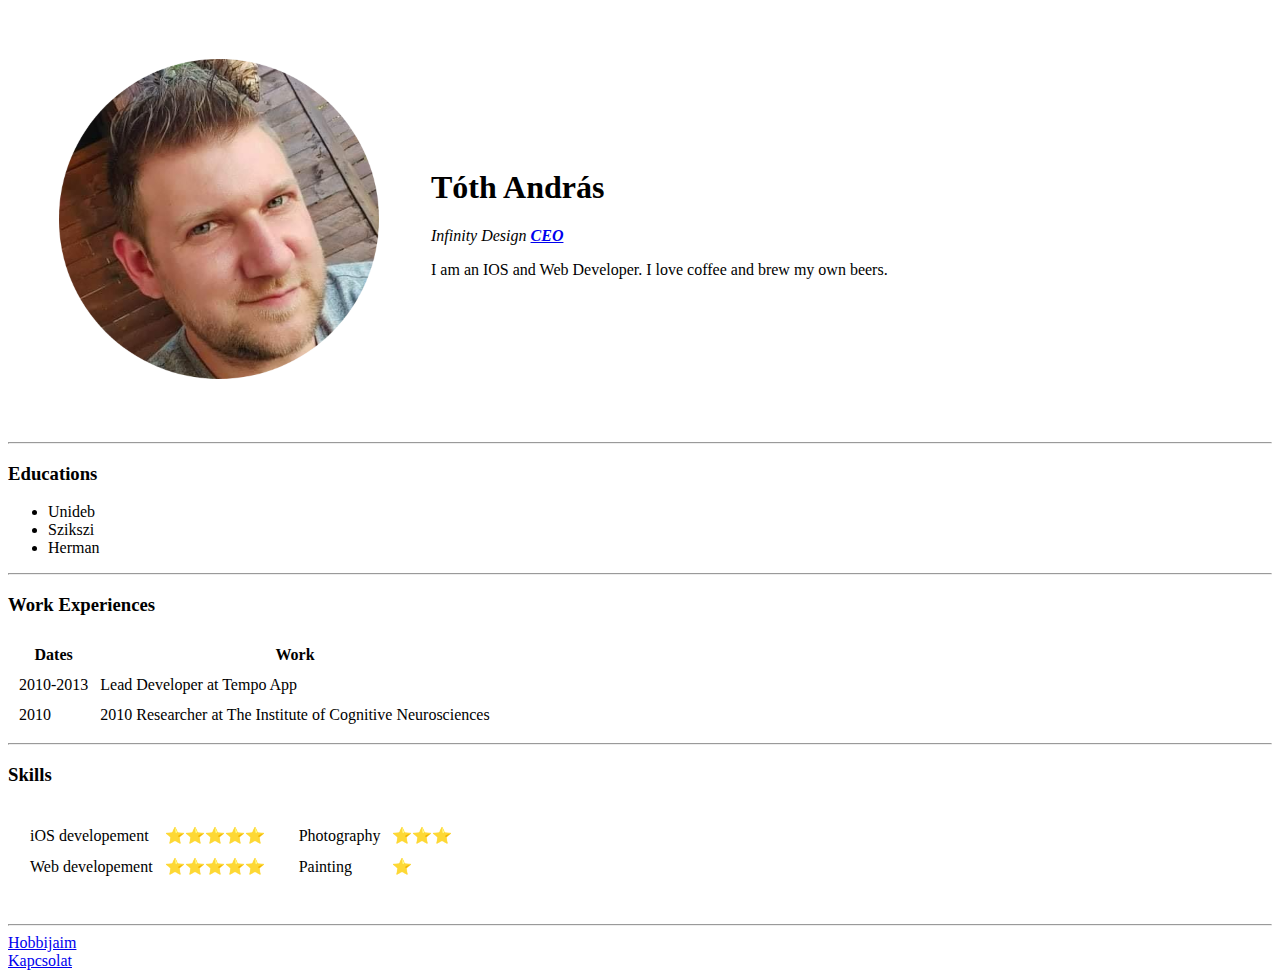
==== index.html @ 478bbb1f "add initial info" ====
<!DOCTYPE html>
<html lang="hu">

<head>
  <meta charset="UTF-8">
  <meta name="viewport" content="width=device-width, initial-scale=1.0">
  <meta http-equiv="X-UA-Compatible" content="ie=edge">
  <title>Andris első oldala</title>
</head>

<body>
  <table cellspacing="50">
    <tr>
      <td><img src="images/circle-cropped.png" alt="egy kép rólam"></td>
      <td>
        <h1>Tóth András</h1>
        <p><em>Infinity Design <strong><a href="https://www.infinitydesign.hu" target="blank"> CEO</a></strong></em></p>
        <p>I am an IOS and Web Developer. I love coffee and brew my own beers.</p>
      </td>
      </td>
    </tr>
  </table>
  <hr>
  <h3>Educations</h3>
  <ul>
    <li>Unideb</li>
    <li>Szikszi</li>
    <li>Herman</li>
  </ul>
  <hr>
  <h3>Work Experiences</h3>
  <table cellspacing="10">
    <thead>
      <tr>
        <th>
          Dates
        </th>
        <th>
          Work
        </th>
      </tr>
    </thead>
    <tbody>
      <tr>
        <td>2010-2013</td>
        <td>Lead Developer at Tempo App</td>
      </tr>
      <tr>
        <td>2010</td>
        <td>2010 Researcher at The Institute of Cognitive Neurosciences</td>
      </tr>

    </tbody>
    <tfoot>
    </tfoot>
  </table>
  <hr>
  <h3>Skills</h3>
  <table cellspacing="10">
    <tr>
      <td>
        <table cellspacing="10">
          <tr>
            <td>
              iOS developement
            </td>
            <td>
              ⭐⭐⭐⭐⭐
            </td>
          </tr>
          <tr>
            <td>Web developement</td>
            <td>⭐⭐⭐⭐⭐</td>
          </tr>
        </table>
      </td>
      <td>
        <table cellspacing="10">
          <tr>
            <td>Photography</td>
            <td>⭐⭐⭐</td>
          </tr>
          <tr>
            <td>Painting</td>
            <td>⭐</td>
        </table>
      </td>
    </tr>
  </table>
  <br>
  <hr>
  <a href="hobbies.html">Hobbijaim</a> <br>
  <a href="contact-me.html">Kapcsolat</a>
</body>

</html>
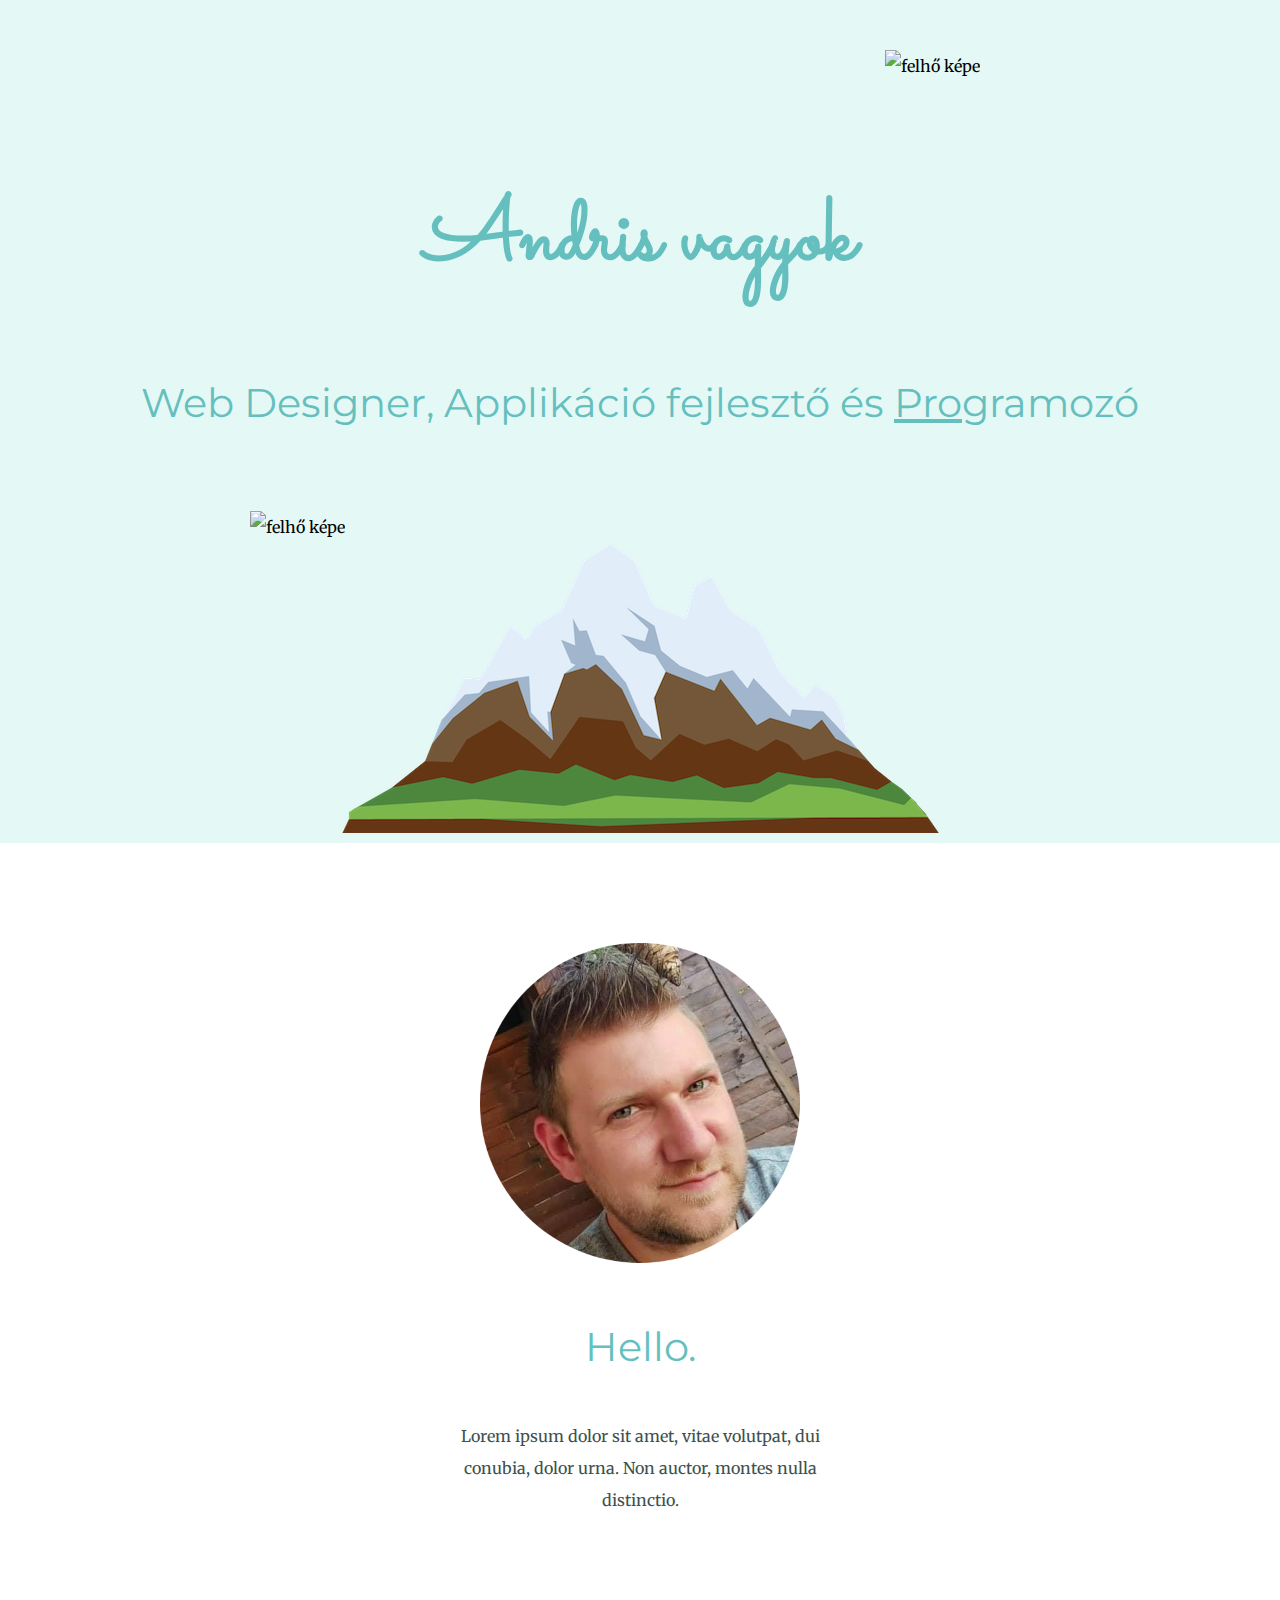
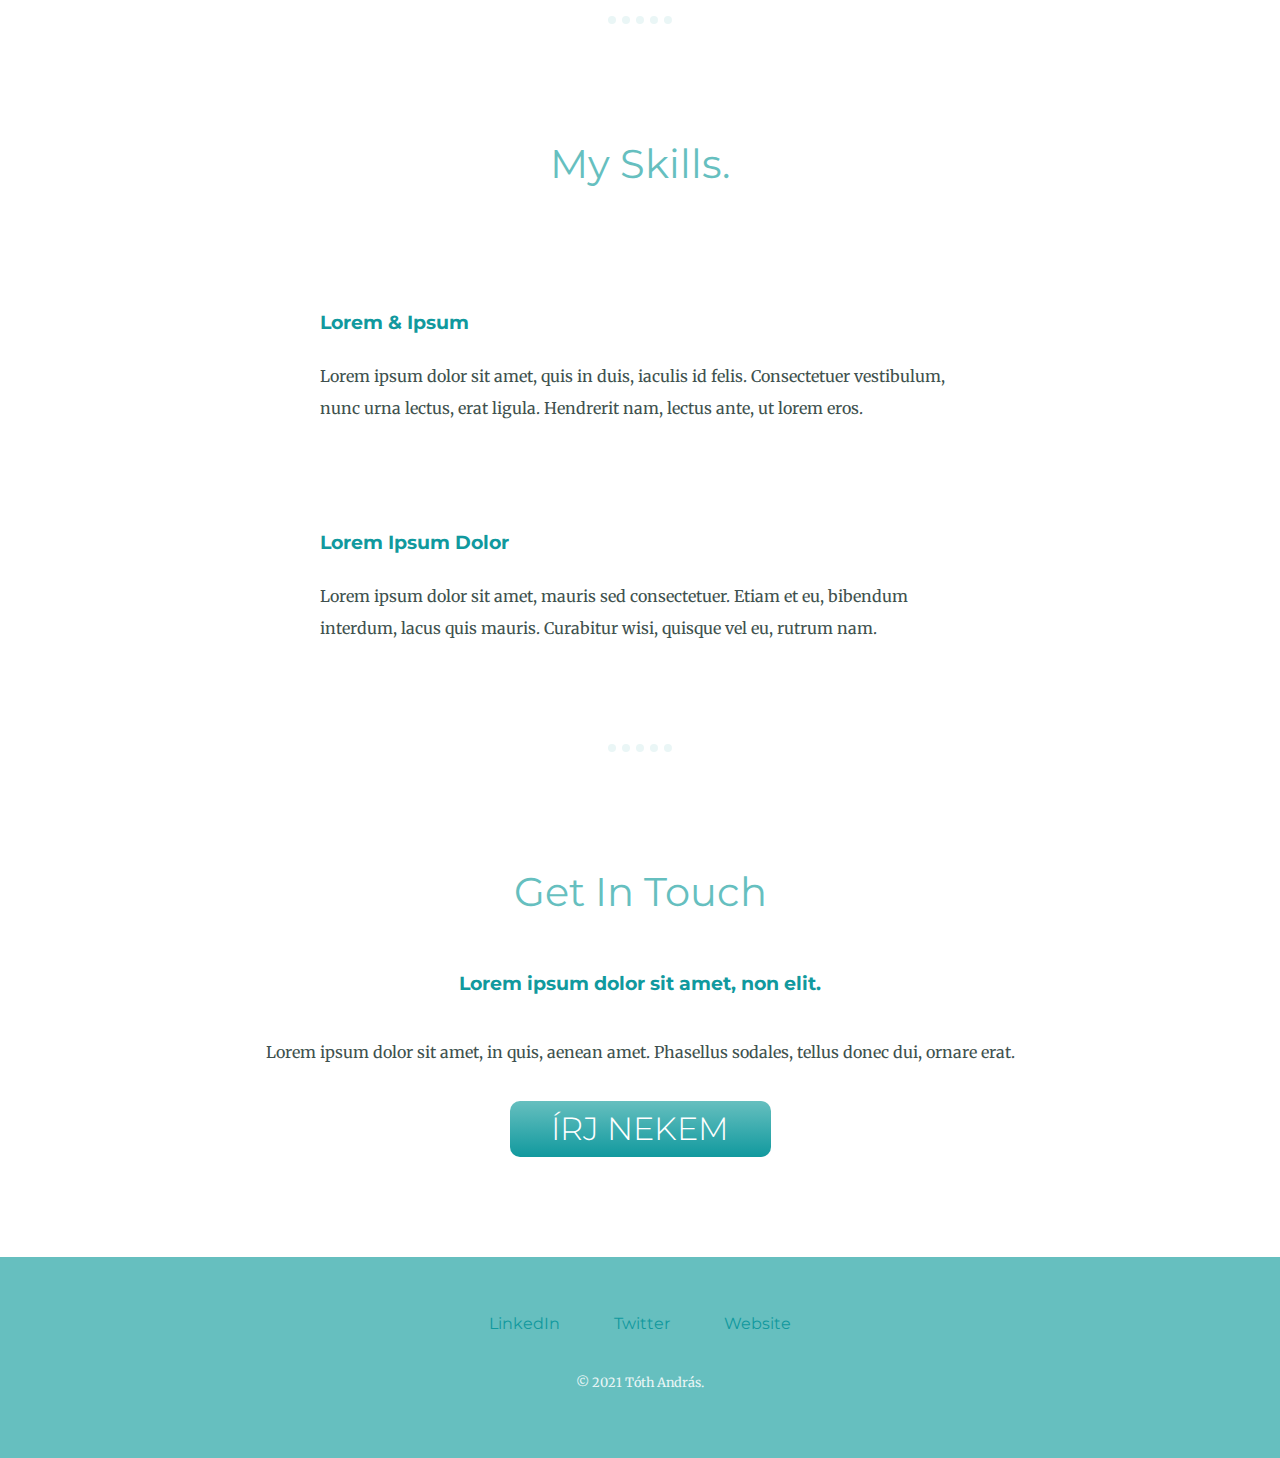
==== commit a2e78828: "Add files via upload" ====
--- a/index.html
+++ b/index.html
@@ -1,96 +1,77 @@
-<!DOCTYPE html>
-<html lang="hu">
-
-<head>
-  <meta charset="UTF-8">
-  <meta name="viewport" content="width=device-width, initial-scale=1.0">
-  <meta http-equiv="X-UA-Compatible" content="ie=edge">
-  <title>Andris első oldala</title>
-</head>
-
-<body>
-  <table cellspacing="50">
-    <tr>
-      <td><img src="images/circle-cropped.png" alt="egy kép rólam"></td>
-      <td>
-        <h1>Tóth András</h1>
-        <p><em>Infinity Design <strong><a href="https://www.infinitydesign.hu" target="blank"> CEO</a></strong></em></p>
-        <p>I am an IOS and Web Developer. I love coffee and brew my own beers.</p>
-      </td>
-      </td>
-    </tr>
-  </table>
-  <hr>
-  <h3>Educations</h3>
-  <ul>
-    <li>Unideb</li>
-    <li>Szikszi</li>
-    <li>Herman</li>
-  </ul>
-  <hr>
-  <h3>Work Experiences</h3>
-  <table cellspacing="10">
-    <thead>
-      <tr>
-        <th>
-          Dates
-        </th>
-        <th>
-          Work
-        </th>
-      </tr>
-    </thead>
-    <tbody>
-      <tr>
-        <td>2010-2013</td>
-        <td>Lead Developer at Tempo App</td>
-      </tr>
-      <tr>
-        <td>2010</td>
-        <td>2010 Researcher at The Institute of Cognitive Neurosciences</td>
-      </tr>
-
-    </tbody>
-    <tfoot>
-    </tfoot>
-  </table>
-  <hr>
-  <h3>Skills</h3>
-  <table cellspacing="10">
-    <tr>
-      <td>
-        <table cellspacing="10">
-          <tr>
-            <td>
-              iOS developement
-            </td>
-            <td>
-              ⭐⭐⭐⭐⭐
-            </td>
-          </tr>
-          <tr>
-            <td>Web developement</td>
-            <td>⭐⭐⭐⭐⭐</td>
-          </tr>
-        </table>
-      </td>
-      <td>
-        <table cellspacing="10">
-          <tr>
-            <td>Photography</td>
-            <td>⭐⭐⭐</td>
-          </tr>
-          <tr>
-            <td>Painting</td>
-            <td>⭐</td>
-        </table>
-      </td>
-    </tr>
-  </table>
-  <br>
-  <hr>
-  <a href="hobbies.html">Hobbijaim</a> <br>
-  <a href="contact-me.html">Kapcsolat</a>
-</body>
-
+<!DOCTYPE html>
+<html lang="hu">
+
+<head>
+    <meta charset="UTF-8">
+    <meta http-equiv="X-UA-Compatible" content="IE=edge">
+    <meta name="viewport" content="width=device-width, initial-scale=1.0">
+    <title>Tóth András - web designer & developer</title>
+    <link rel="stylesheet" href="css/styles.css">
+    <link rel="shortcut icon" href="favicon.jpg" type="image/x-icon">
+    <link rel="preconnect" href="https://fonts.gstatic.com">
+    <link href="https://fonts.googleapis.com/css2?family=Merriweather&family=Montserrat&family=Sacramento&display=swap"
+        rel="stylesheet">
+</head>
+
+<body>
+    <div class="top-container">
+        <img class="top-cloud"
+            src="https://media2.giphy.com/media/daO222fazggK5NGgKM/200w.webp?cid=ecf05e47q8hpjv1uy0mho4u2rsv6fz1kfzg3d46ex26pqshq&rid=200w.webp"
+            alt="felhő képe">
+        <h1>Andris vagyok</h1>
+        <h2>Web Designer, Applikáció fejlesztő és <span>Pro</span>gramozó</h2>
+        <img class="bottom-cloud"
+            src="https://media2.giphy.com/media/daO222fazggK5NGgKM/200w.webp?cid=ecf05e47q8hpjv1uy0mho4u2rsv6fz1kfzg3d46ex26pqshq&rid=200w.webp"
+            alt="felhő képe">
+        <img class="hegy" src="images/mountain.png" alt="hegy képe">
+    </div>
+    <div class="middle-container">
+        <div class="profile">
+            <img src="images/andris.png" alt="kép rólam">
+            <h2>Hello.</h2>
+            <p class="intro">Lorem ipsum dolor sit amet, vitae volutpat, dui conubia, dolor urna. Non auctor, montes nulla distinctio.
+            </p>
+        </div>
+        <hr>
+        <div class="skills">
+            <h2>My Skills.</h2>
+            <div class="skill-row">
+                <img class="skillkep"
+                    src="https://media0.giphy.com/media/rigtHQagtJlUQ/200.webp?cid=ecf05e47z61hnm837r08o7a2e4nr780i3j8yyhttc7zdw2jv&rid=200.webp"
+                    alt="">
+                <h3>Lorem & Ipsum</h3>
+                <p class="code-skill-desc">Lorem ipsum dolor sit amet, quis in duis, iaculis id felis. Consectetuer vestibulum, nunc urna
+                    lectus,
+                    erat ligula. Hendrerit nam, lectus ante, ut lorem eros.</p>
+            </div>
+            <div class="skill-row">
+                <img class="masikskill"
+                    src="https://media2.giphy.com/media/3ohc0YpD0LR5wRyz1S/giphy.webp?cid=ecf05e47xptrihfkcpgl1eqh2uujoe2g3tzlu31zpxa6xekd&rid=giphy.webp"
+                    alt="">
+                <h3>Lorem Ipsum Dolor</h3>
+                <p class="songoku">Lorem ipsum dolor sit amet, mauris sed consectetuer. Etiam et eu, bibendum interdum, lacus quis
+                    mauris.
+                    Curabitur wisi, quisque vel eu, rutrum nam.</p>
+            </div>
+        </div>
+        <hr>
+        <div class="contact-me">
+            <h2>Get In Touch</h2>
+            <h3>Lorem ipsum dolor sit amet, non elit.</h3>
+            <p class="randomszoveg">Lorem ipsum dolor sit amet, in quis, aenean amet. Phasellus sodales, tellus donec dui, ornare erat.</p>
+            <a class="btn" href="mailto:hello@infinitydesign.hu">ÍRJ NEKEM</a>
+        </div>
+    </div>
+
+
+    <div class="bottom-container">
+        <a class="footer-link" href="https://www.linkedin.com/">LinkedIn</a>
+        <a class="footer-link" href="https://twitter.com/">Twitter</a>
+        <a class="footer-link" href="https://infinitydesign.hu">Website</a>
+        <p class="lablec">© 2021 Tóth András.</p>
+    </div>
+
+</body>
+
+
 </html>--- a/css/styles.css
+++ b/css/styles.css
@@ -0,0 +1,157 @@
+body {
+    margin: 0;
+    text-align: center;
+    font-family: 'Merriweather', serif;
+    line-height: 2;
+}
+
+p {
+    color: #40514E;
+}
+
+.intro {
+    width: 30%;
+    margin: auto;
+}
+
+hr {
+    width: 5%;
+    border: none;
+    border-top: #EAF6F6 dotted 8px;
+    margin: 100px auto;
+}
+
+h1 {
+
+    font-size: 5.625rem;
+    margin: 50px auto 0 auto;
+    font-family: 'Sacramento', cursive;
+    color: #66BFBF;
+    line-height: 2;
+}
+
+h2 {
+    font-family: 'Montserrat', sans-serif;
+    font-size: 2.5rem;
+    color: #66BFBF;
+    font-weight: normal;
+}
+
+h3 {
+    font-family: 'Montserrat', sans-serif;
+    color: #11999E;
+    font-weight: bold;
+}
+
+span {
+    text-decoration: underline;
+}
+
+.top-container {
+    background-color: #E4F9F5;
+    position: relative;
+    padding-top: 100px;
+
+}
+
+.middle-container {
+    margin: 100px auto;
+}
+
+.bottom-cloud {
+    position: absolute;
+    bottom: 300px;
+    left: 250px;
+}
+
+.top-cloud {
+    position: absolute;
+    top: 50px;
+    right: 300px;
+}
+
+a {
+    color: #11999E;
+    text-decoration: none;
+    font-family: 'Montserrat',  sans-serif;
+}
+
+a:hover {
+    color: #EAF6F6;
+}
+
+.skill-row {
+    width: 50%;
+    margin: 100px auto;
+    text-align: left;
+    line-height: 2;
+}
+
+.skillkep {
+    width: 20%;
+    float: left;
+    margin-right: 30px;
+}
+
+.masikskill {
+    width: 15%;
+    float: right;
+    margin-left: 30px;
+}
+
+.lablec {
+    color: #EAF6F6;
+    margin-top: 30px;
+    font-size: 0.8rem;
+}
+
+.bottom-container {
+    background-color: #66BFBF;
+    text-align: center;
+    padding: 50px 0;
+}
+
+.btn {
+    background: #66BFBF;
+    background-image: -webkit-linear-gradient(top, #66BFBF, #11999E);
+    background-image: -moz-linear-gradient(top, #66BFBF, #11999E);
+    background-image: -ms-linear-gradient(top, #66BFBF, #11999E);
+    background-image: -o-linear-gradient(top, #66BFBF, #11999E);
+    background-image: -webkit-gradient(to bottom, #66BFBF, #11999E);
+    -webkit-border-radius: 10px;
+    -moz-border-radius: 10px;
+    border-radius: 10px;
+    height: 8px;
+    line-height: 8px;
+    color: #FFFFFF;
+    font-family: 'Montserrat', sans-serif;
+    width: 213px;
+    font-size: 32px;
+    font-weight: 300;
+    padding: 24px;
+    text-decoration: none;
+    display: inline-block;
+    cursor: pointer;
+    text-align: center;
+}
+
+.btn:hover {
+    background: #11999E;
+    background-image: -webkit-linear-gradient(top, #11999E, #66BFBF);
+    background-image: -moz-linear-gradient(top, #11999E, #66BFBF);
+    background-image: -ms-linear-gradient(top, #11999E, #66BFBF);
+    background-image: -o-linear-gradient(top, #11999E, #66BFBF);
+    background-image: -webkit-gradient(to bottom, #11999E, #66BFBF);
+    -webkit-border-radius: 10px;
+    -moz-border-radius: 10px;
+    border-radius: 10px;
+    text-decoration: none;
+}
+
+.randomszoveg {
+    margin: 33.2px 0;
+}
+
+.footer-link {
+    margin: 0 25px;
+}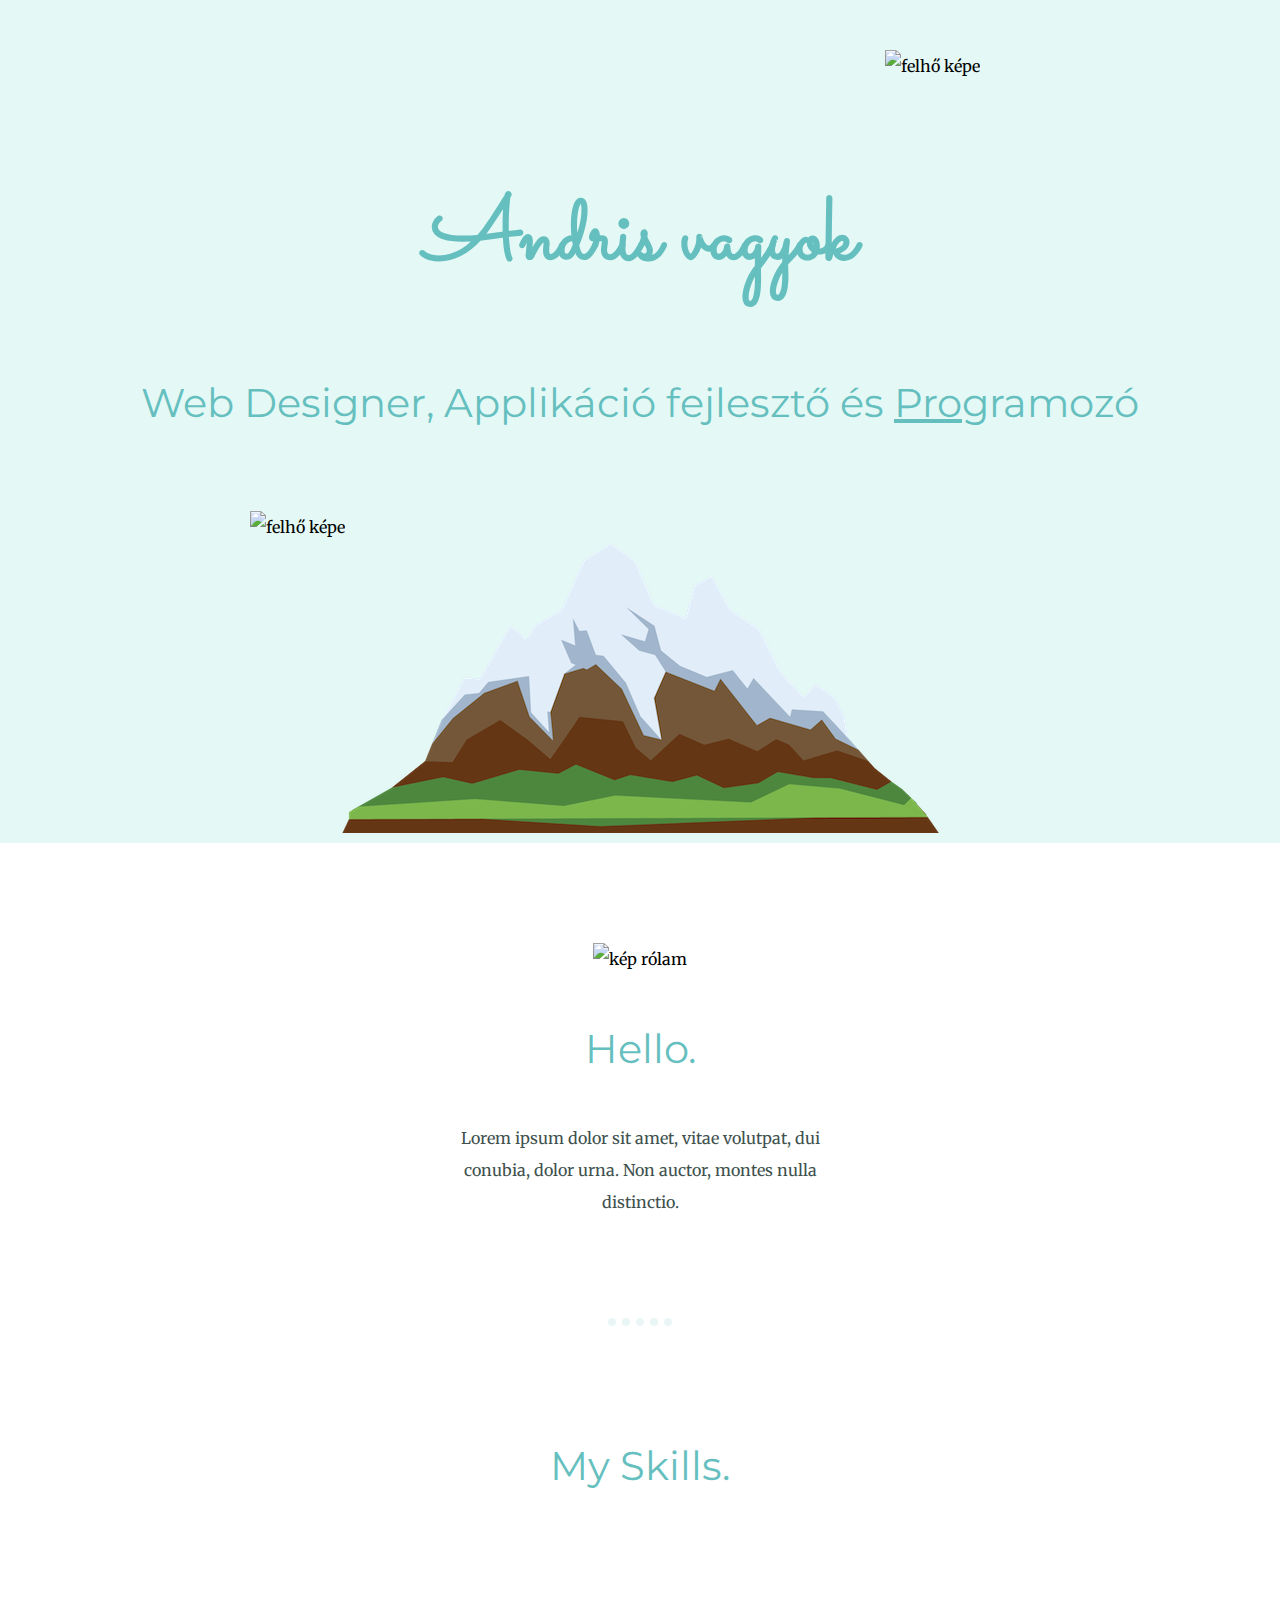
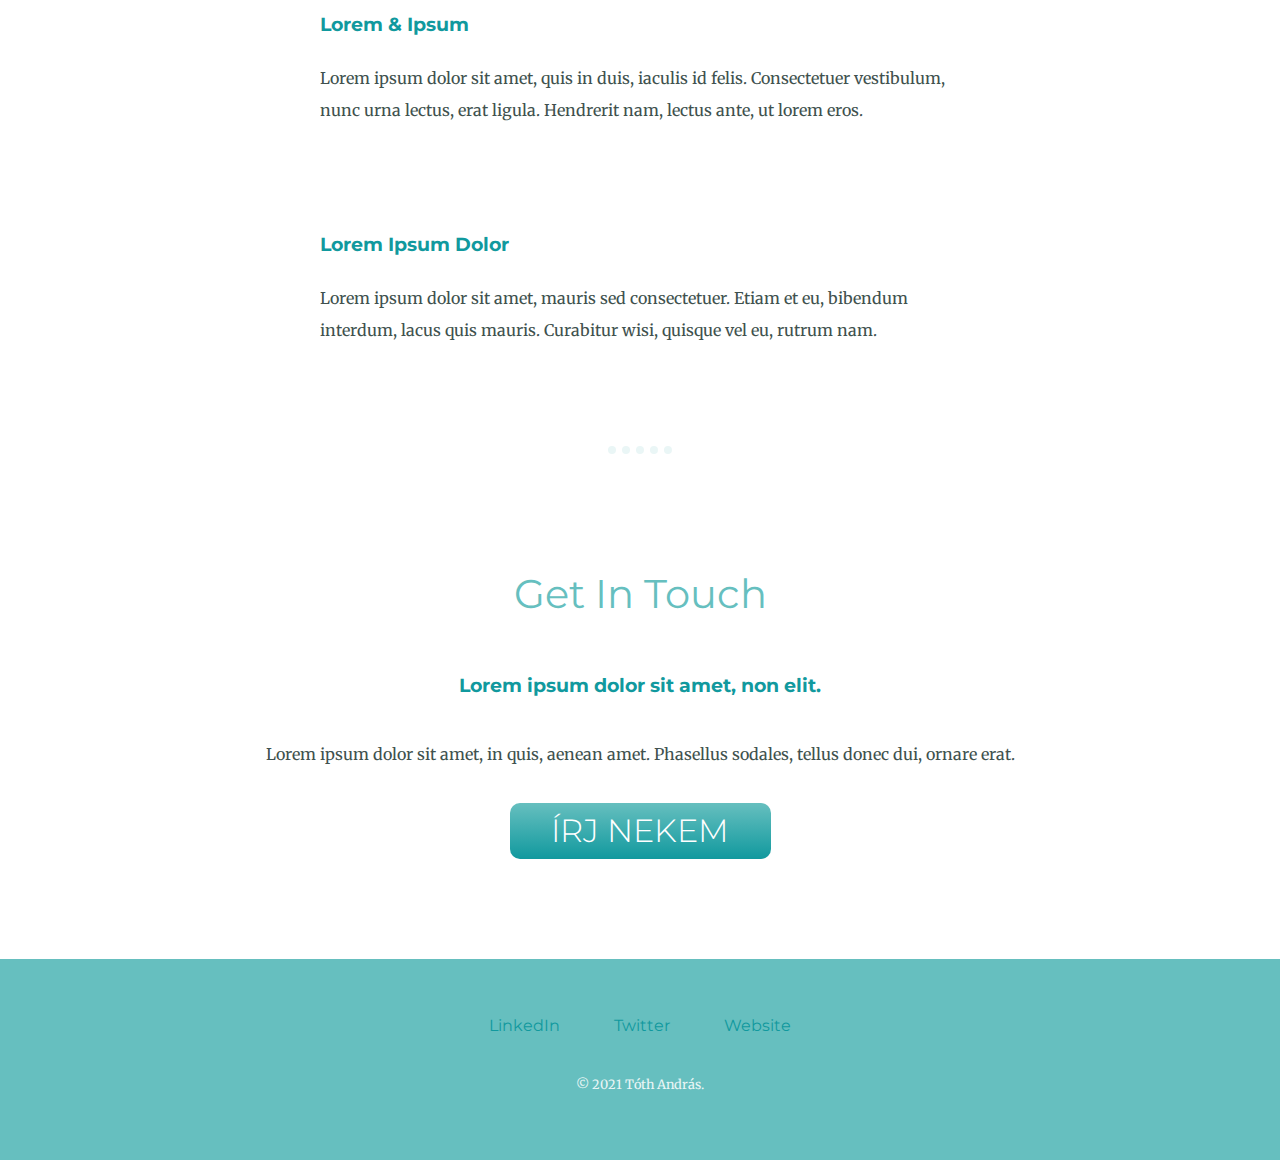
==== commit 9b7d3153: "Update index.html" ====
--- a/index.html
+++ b/index.html
@@ -27,7 +27,7 @@
     </div>
     <div class="middle-container">
         <div class="profile">
-            <img src="images/andris.png" alt="kép rólam">
+            <img src="https://media0.giphy.com/media/rigtHQagtJlUQ/200.webp?cid=ecf05e47z61hnm837r08o7a2e4nr780i3j8yyhttc7zdw2jv&rid=200.webp" alt="kép rólam">
             <h2>Hello.</h2>
             <p class="intro">Lorem ipsum dolor sit amet, vitae volutpat, dui conubia, dolor urna. Non auctor, montes nulla distinctio.
             </p>
@@ -74,4 +74,4 @@
 </body>
 
 
-</html>+</html>
